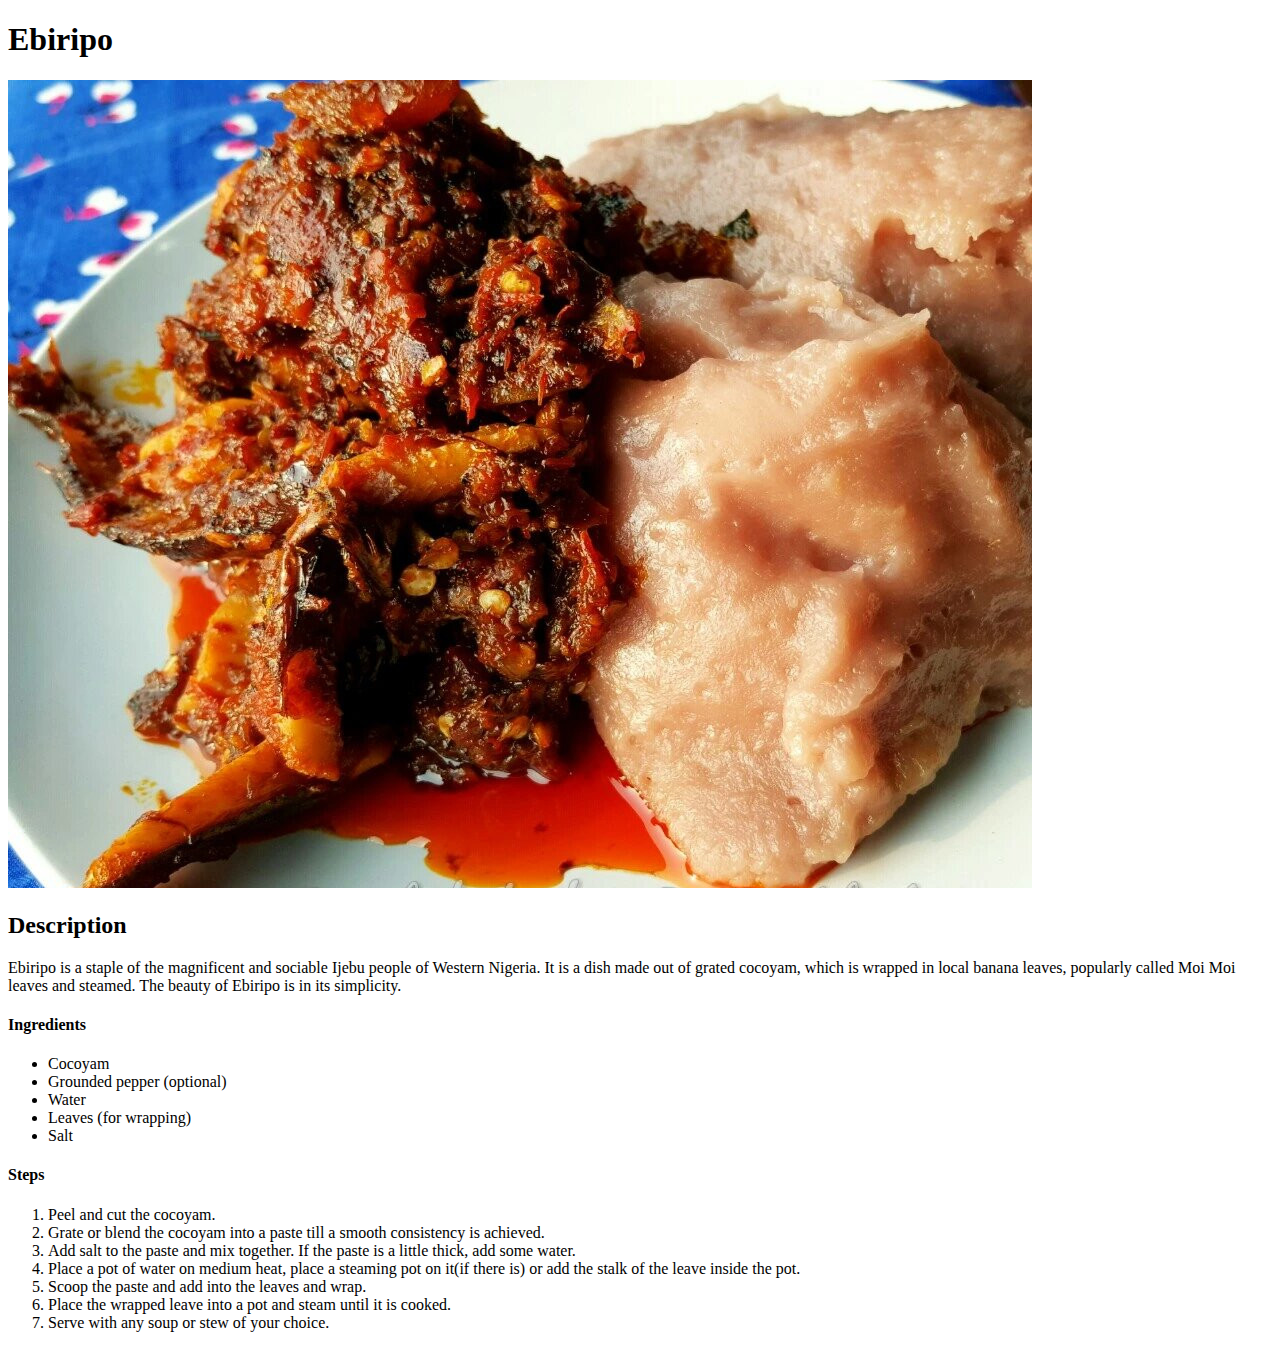
==== recipes/ebiripo.html @ 76e936da "Created a recipe website" ====
<!DOCTYPE html>
<html lang="en">
<head>
    <meta charset="UTF-8">
    <meta http-equiv="X-UA-Compatible" content="IE=edge">
    <meta name="viewport" content="width=device-width, initial-scale=1.0">
    <title>ebiripo</title>
</head>
<body>
    <h1>Ebiripo</h1>

    <img src="../images/ebiripo.jpg">

    <h2>Description</h2>
    <p>Ebiripo is a staple of the magnificent and sociable Ijebu people of Western Nigeria. It is a dish made out of grated cocoyam, which is wrapped in local banana leaves, popularly called Moi Moi leaves and steamed.
        The beauty of Ebiripo is in its simplicity.</p>

    <h4>Ingredients</h4>

    <ul>
        <li>Cocoyam</li>
        <li>Grounded pepper (optional)</li>
        <li>Water</li>
        <li>Leaves (for wrapping)</li>
        <li>Salt</li>
    </ul>

    <h4>Steps</h4>
    <ol>
        <li>Peel and cut the cocoyam.</li>
        <li>Grate or blend the cocoyam into a paste till a smooth consistency is achieved.</li>
        <li>Add salt to the paste and mix together. If the paste is a little thick, add some water.</li>
        <li>Place a pot of water on medium heat, place a steaming pot on it(if there is) or add the stalk of the
           leave inside the pot.</li>
        <li>Scoop the paste and add into the leaves and wrap.</li>
        <li>Place the wrapped leave into a pot and steam until it is cooked.</li>
        <li>Serve with any soup or stew of your choice.</li>
    </ol>
</body>
</html>
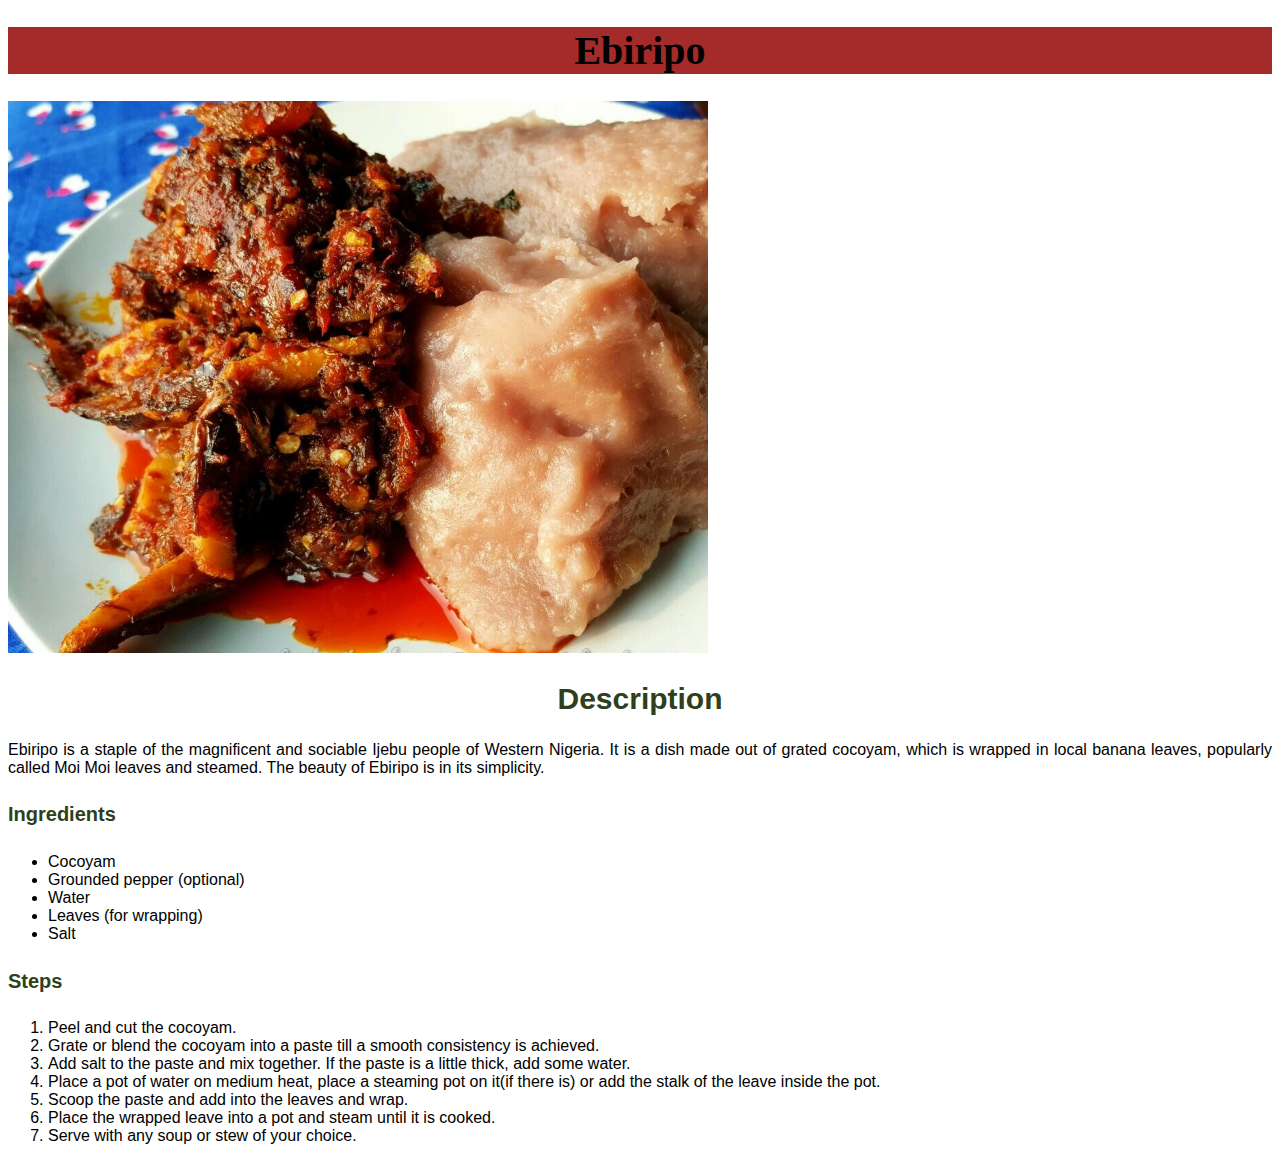
==== commit b2a16e93: "Added styling to the recipe pages" ====
--- a/recipes/ebiripo.html
+++ b/recipes/ebiripo.html
@@ -4,6 +4,7 @@
     <meta charset="UTF-8">
     <meta http-equiv="X-UA-Compatible" content="IE=edge">
     <meta name="viewport" content="width=device-width, initial-scale=1.0">
+    <link rel="stylesheet" href="../style.css">
     <title>ebiripo</title>
 </head>
 <body>
@@ -11,8 +12,8 @@
 
     <img src="../images/ebiripo.jpg">
 
-    <h2>Description</h2>
-    <p>Ebiripo is a staple of the magnificent and sociable Ijebu people of Western Nigeria. It is a dish made out of grated cocoyam, which is wrapped in local banana leaves, popularly called Moi Moi leaves and steamed.
+    <h2 class="description">Description</h2>
+    <p class="para">Ebiripo is a staple of the magnificent and sociable Ijebu people of Western Nigeria. It is a dish made out of grated cocoyam, which is wrapped in local banana leaves, popularly called Moi Moi leaves and steamed.
         The beauty of Ebiripo is in its simplicity.</p>
 
     <h4>Ingredients</h4>
--- a/style.css
+++ b/style.css
@@ -0,0 +1,47 @@
+body {
+    font-family:'Segoe UI', Tahoma, Verdana, sans-serif
+}
+
+h1 {
+    text-align: center;
+    font-weight: bolder;
+    font-size: 40px;
+    background-color: brown;;
+    font-family: Georgia, Times, 'Times New Roman', serif
+}
+
+img {
+    width: 700px;
+    height: auto;
+}
+
+.description, h4 {
+    font-size: 30px;
+    color: rgb(46, 63, 27);
+    text-align: center;
+    font-weight: bold;
+}
+
+.para, li {
+    text-align: justify;
+    font-weight: 200;
+}
+
+h4 {
+    text-align: left;
+    font-size: 20px;
+}
+
+#body {
+    font-family:Impact, 'Arial Narrow Bold', sans-serif;
+}
+
+#ikokore, #zobo {
+    background-color: goldenrod;
+    font-size: 40px;
+    font-weight: 900;
+}
+
+#zobo {
+    background-color: red;
+}
